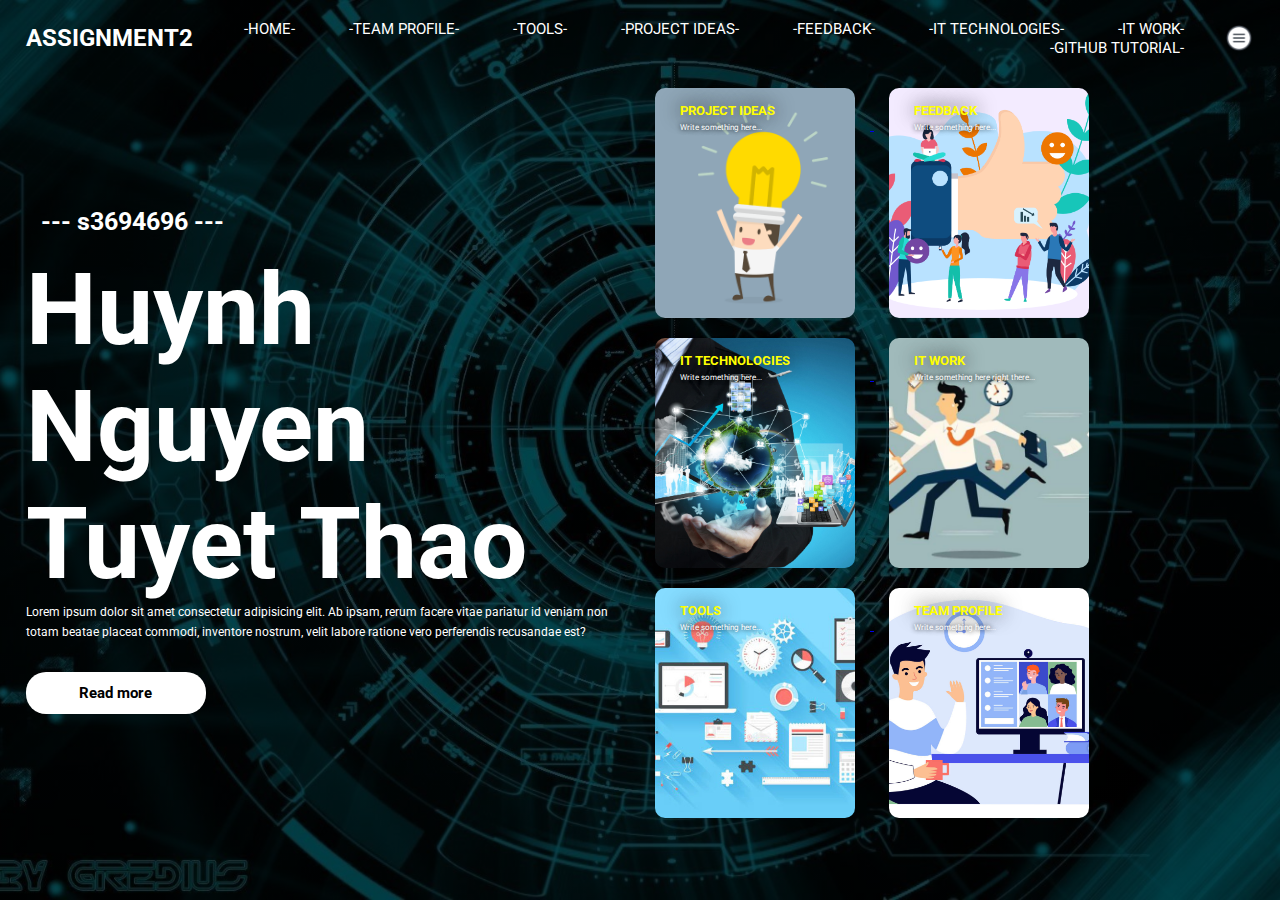
==== index.html @ 1bae83e4 "test" ====
<!DOCTYPE html>
<html lang="en">

<head>
    <meta charset="UTF-8">
    <meta name="viewport" content="width=device-width, initial-scale=1.0">
    <title>ASM2</title>
    <link rel="stylesheet" href="./Style.css">

    <link href="https://fonts.googleapis.com/css2?family=Roboto&display=swap" rel="stylesheet">

    <script src="https://code.jquery.com/jquery-3.5.1.min.js"
        integrity="sha256-9/aliU8dGd2tb6OSsuzixeV4y/faTqgFtohetphbbj0=" crossorigin="anonymous"></script>

    <script>
        $(function () {
            $("#header").load("Header.html");
        });
    </script>
</head>

<body>
    <div class="container">
        <div id="header"></div>
        <div class="row">
            <div class="col">
                <h3>--- s3694696 ---</h3>
                <h1>Huynh Nguyen Tuyet Thao</h1>
                <p>
                    Lorem ipsum dolor sit amet consectetur adipisicing elit. Ab ipsam, rerum facere vitae pariatur id
                    veniam non totam beatae placeat commodi, inventore nostrum, velit labore ratione vero perferendis
                    recusandae est?
                </p>
                <button type="button"><a href="Team.html">Read more</a></button>
            </div>

            <div class="col">
                <a href="Ideas.html">
                    <div class="card card1">
                        <h5>PROJECT IDEAS</h5>
                        <p>
                            Write something here...
                        </p>
                    </div>
                </a>

                <a href="Feedback.html">
                    <div class="card card2">
                        <h5>FEEDBACK</h5>
                        <p>
                            Write something here...
                        </p>
                    </div>
                </a>

                <a href="Technologies.html">
                    <div class="card card3">
                        <h5>IT TECHNOLOGIES</h5>
                        <p>
                            Write something here...
                        </p>
                    </div>
                </a>

                <a href="Work.html">
                    <div class="card card4">
                        <h5>IT WORK</h5>
                        <p>
                            Write something here right there...
                        </p>
                    </div>
                </a>

                <a href="Tools.html">
                    <div class="card card5">
                        <h5>TOOLS</h5>
                        <p>
                            Write something here...
                        </p>
                    </div>
                </a>

                <a href="Team.html">
                    <div class="card card6">
                        <h5>TEAM PROFILE</h5>
                        <p>
                            Write something here...
                        </p>
                    </div>
                </a>
            </div>
        </div>


    </div>

</body>

</html>
---- Style.css ----
*{
    margin: 0;
    padding: 0;
    font-family: 'Roboto', sans-serif;
}

.container{
    width: 100%;
    height: 100vh;
    background-image: linear-gradient(rgba(0,0,0,0.7),rgba(0,0,0,0.7)), url(images/background.jpg);
    background-position: center;
    background-size: cover;
    padding-left: 2%;
    padding-right: 2%;
    box-sizing: border-box;
}

.navbar{
    height: 12%;
    display: flex;
    align-items: center;
}

.navbar a h2{
    color: white;
}

.navbar a{
    text-decoration: none;
}

.navbar a h2:hover{
    color: yellow;
}

.menu-icon{
    width: 30px;
    cursor: pointer;
    margin-left: 40px;
}

nav{
    flex: 1;
    text-align: right;
}

nav ul li{
    list-style: none;
    display: inline-block;
    margin-left: 50px;
}

nav ul li a{
    text-decoration: none;
    color: #ffffff;
    font-size: 15px;
}

nav ul li a:hover{
    color: yellow;
}

.row{
    display: flex;
    height: 88%;
    align-items: center;
}

.col{
    flex-basis: 50%;
}

h1{
    color: white;
    font-size: 100px;
}

h3{
    color: white;
    font-size: 25px;
    padding: 15px;
}

p{
    color: #ffffff;
    font-size: 12px;
    line-height: 20px;
}

button{
    width: 180px;
    font-weight: bolder;
    font-size: 15px;
    padding: 12px 0;
    background: #fff;
    border: 0;
    border-radius: 20px;
    outline: none;
    margin-top: 30px;
}

button:hover{
    background: yellow;
}

button a{
    text-decoration: none;
    color: #000;
}

.card{
    width: 200px;
    height: 230px;
    display: inline-block;
    border-radius: 10px;
    padding: 15px 25px;
    box-sizing: border-box;
    cursor: pointer;
    margin: 10px 15px;
    background-position: center;
    background-size: cover;
    transition: transform 0.5s;
}

.card1{
    background-image: url(images/idea.png);
}

.card2{
    background-image: url(images/feedback.png);
}

.card3{
    background-image: url(images/technology.jpg);
}

.card4{
    background-image: url(images/work.jpg);
}

.card5{
    background-image: url(images/tool.jpg);
}

.card6{
    background-image: url(images/team.jpg);
}

.card:hover{
    transform: translateY(-10px);
}

.card:hover {
    filter: brightness(40%);
    transition: filter .3s ease;
}

h5{
    color: yellow;
    text-shadow: 0 0 20px rgb(0, 0, 0);
}

.card p{
    text-shadow: 0 0 5px #000;
    font-size: 8px;
}
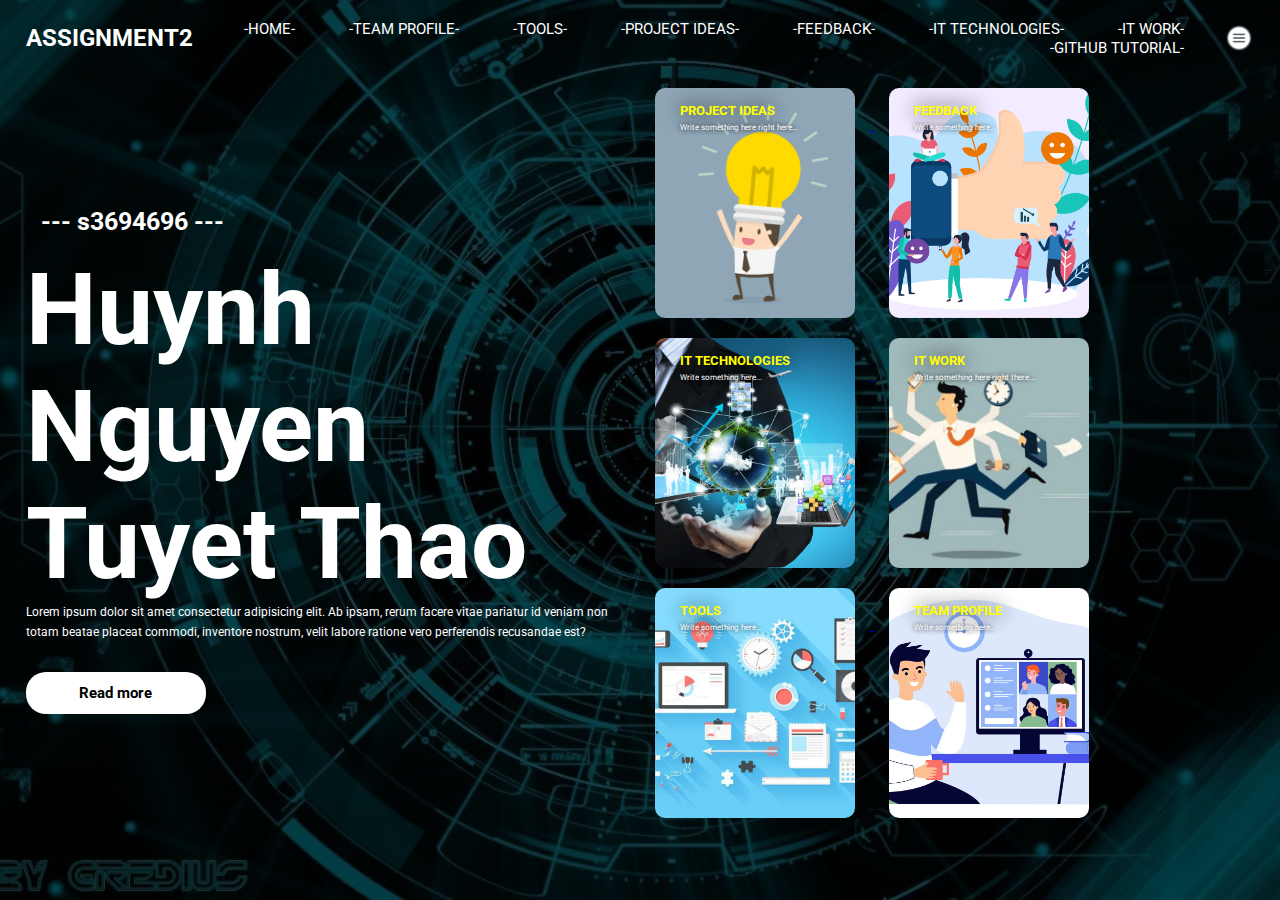
==== commit ee165ad9: "test 2" ====
--- a/index.html
+++ b/index.html
@@ -39,7 +39,7 @@
                     <div class="card card1">
                         <h5>PROJECT IDEAS</h5>
                         <p>
-                            Write something here...
+                            Write something here right here...
                         </p>
                     </div>
                 </a>
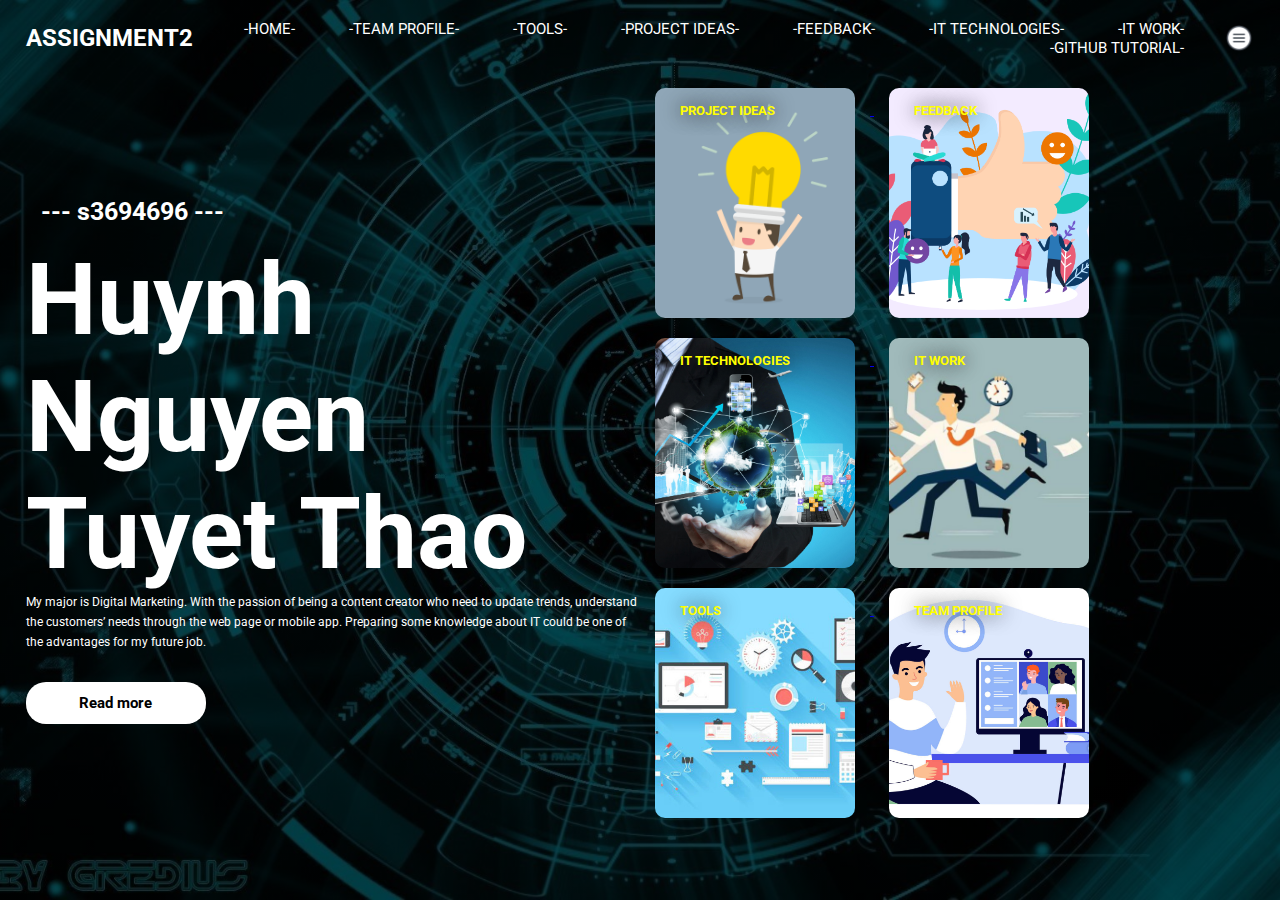
==== commit ea1283a5: "update index page" ====
--- a/index.html
+++ b/index.html
@@ -27,9 +27,7 @@
                 <h3>--- s3694696 ---</h3>
                 <h1>Huynh Nguyen Tuyet Thao</h1>
                 <p>
-                    Lorem ipsum dolor sit amet consectetur adipisicing elit. Ab ipsam, rerum facere vitae pariatur id
-                    veniam non totam beatae placeat commodi, inventore nostrum, velit labore ratione vero perferendis
-                    recusandae est?
+                    My major is Digital Marketing. With the passion of being a content creator who need to update trends, understand the customers’ needs through the web page or mobile app. Preparing some knowledge about IT could be one of the advantages for my future job.
                 </p>
                 <button type="button"><a href="Team.html">Read more</a></button>
             </div>
@@ -38,54 +36,36 @@
                 <a href="Ideas.html">
                     <div class="card card1">
                         <h5>PROJECT IDEAS</h5>
-                        <p>
-                            Write something here right here...
-                        </p>
                     </div>
                 </a>
 
                 <a href="Feedback.html">
                     <div class="card card2">
                         <h5>FEEDBACK</h5>
-                        <p>
-                            Write something here...
-                        </p>
                     </div>
                 </a>
 
                 <a href="Technologies.html">
                     <div class="card card3">
                         <h5>IT TECHNOLOGIES</h5>
-                        <p>
-                            Write something here...
-                        </p>
                     </div>
                 </a>
 
                 <a href="Work.html">
                     <div class="card card4">
                         <h5>IT WORK</h5>
-                        <p>
-                            Write something here right there...
-                        </p>
                     </div>
                 </a>
 
                 <a href="Tools.html">
                     <div class="card card5">
                         <h5>TOOLS</h5>
-                        <p>
-                            Write something here...
-                        </p>
                     </div>
                 </a>
 
                 <a href="Team.html">
                     <div class="card card6">
                         <h5>TEAM PROFILE</h5>
-                        <p>
-                            Write something here...
-                        </p>
                     </div>
                 </a>
             </div>
